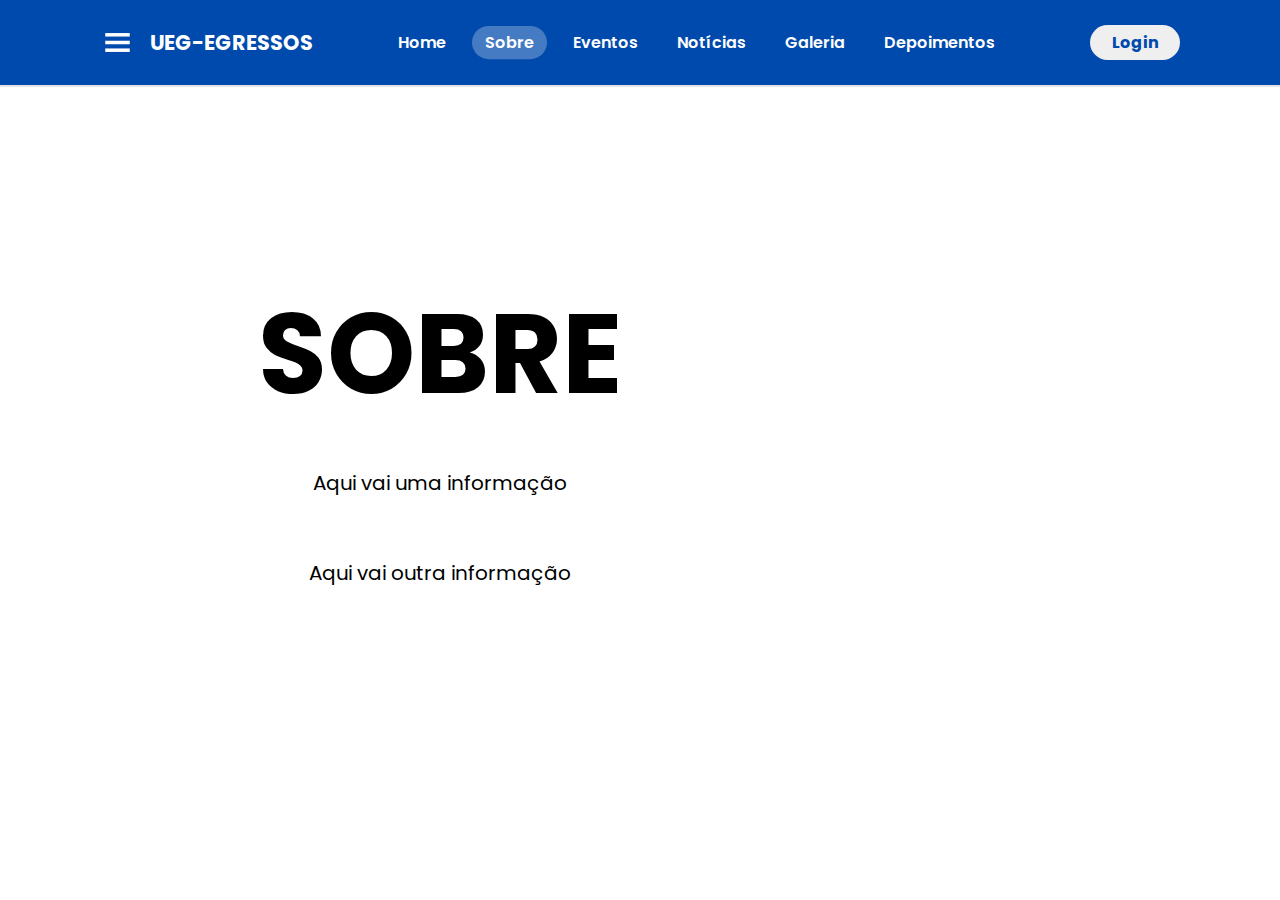
==== Sobre/index.html @ c4088205 "To apanhando pra fazer, mas ta indo" ====
<!DOCTYPE html>
<html lang="pt-br">
  <head>
    <meta charset="UTF-8" />
    <meta http-equiv="X-UA-Compatible" content="IE=edge" />
    <meta name="viewport" content="width=device-width, initial-scale=1.0" />
    <title>Portal de Egressos - UEG</title>
    <link rel="stylesheet" href="style.css" />
    <link
      href="https://unpkg.com/boxicons@2.1.4/css/boxicons.min.css"
      rel="stylesheet"
    />
  </head>

  <body>
    <header>
      <div class="logo-icone">
        <div class="container" onclick="myFunction(this)">
          <div class="bar1"></div>
          <div class="bar2"></div>
          <div class="bar3"></div>
        </div>

        <script>
          function myFunction(x) {
            x.classList.toggle("change");
          }
        </script>
        <h2 class="logo">UEG-EGRESSOS</h2>
      </div>
      <div class="center-header">
        <nav class="navigation">
          <a href="#">Home<span></span></a>
          <a href="#" class="active">Sobre<span></span></a>
          <a href="#">Eventos<span></span></a>
          <a href="#">Notícias<span></span></a>
          <a href="#">Galeria<span></span></a>
          <a href="#">Depoimentos<span></span></a>
        </nav>
      </div>
      <input type="submit" value="Login" />
    </header>
    <div class="content-page">
      <h1>SOBRE</h1>
      <p class="par1">
        Aqui vai uma informação
      </p>
      <p class="par2">
        Aqui vai outra informação
      </p>
    </div>
    <div class="image-body"></div>
    <!--Java Script-->
    <script src="script.js"></script>
  </body>
</html>
---- Sobre/style.css ----
@import url("https://fonts.googleapis.com/css2?family=Poppins:wght@300;400;500;600;700;800;900&display=swap");
:root {
  --color-primari: #004aad;
  --secondary-color: #4dc5ef;
}
* {
  margin: 0;
  padding: 0;
  box-sizing: border-box;
  font-family: "Poppins", sans-serif;
}

body {
  overflow-y: hidden;
  background-size: cover;
  background-attachment: fixed;
}

/* HEADER */

header {
  position: absolute;
  top: 0;
  left: 0;
  width: 100%;
  padding: 23px 100px;
  background: var(--color-primari);
  display: flex;
  justify-content: space-between;
  align-items: center;
  z-index: 100;
  border-bottom: solid #e4e4e4 2px;
}

.logo-icone {
  gap: 15px;
  display: flex;
  align-items: center;
  flex-direction: row;
}

.center-header {
  display: flex;
  align-items: center;
}

header input[type="submit"] {
  color: var(--color-primari);
  border-radius: 30px;
  width: 90px;
  height: 35px;
  border: 2px solid transparent;
  margin-left: 1rem;
  font-size: 16px;
  font-weight: bold;
  transition: 0.6s ease;
}

header input[type="submit"]:hover {
  background-color: transparent;
  border: 2px solid white;
  color: white;
  transform: scale(1.03);
}

.logo {
  font-size: 1.3em;
  color: white;
  user-select: none;
}

.navigation a {
  position: relative;
  font-size: 1em;
  color: #fff;
  font-weight: 600;
  text-decoration: none;
  margin-left: 5px;
  padding: 6px 15px;
}

.navigation a span {
  position: absolute;
  top: 0;
  left: 0;
  width: 100%;
  height: 100%;
  background: #fff;
  border-radius: 30px;
  z-index: -1;
  transform: scale(0);
  opacity: 0;
  transition: 0.5s ease;
}

.navigation a:hover span,
.navigation a.active span {
  transform: scale(0.95);
  opacity: 0.27;
}

.content-page {
  margin-left: 120px;
  margin-top: 30vh;
  width: 50vw;
  height: 60vh;
  display: flex;
  flex-direction: column;
  align-items: center;
  background-color: transparent;
}

.content-page h1 {
  font-weight: bold;
  font-size: 7rem;
  text-align: start;
}

.content-page h2 {
  font-size: 5.3rem;
  margin-top: -35px;
}

.content-page p {
  font-size: 20px;
  margin: 30px;
  text-align: center;
}

.btn-content input {
  color: black;
  background-color: transparent;
  border-radius: 30px;
  width: 90px;
  height: 40px;
  margin-left: 1rem;
  font-size: 16px;
  font-weight: bold;
}
.btn-content .btn1 {
  width: 120px;
  border-color: var(--secondary-color);
  border-style: solid;
  border-width: 3px;
}
.btn-content .btn2 {
  color: var(--color-primari);
  background-color: var(--secondary-color);
  border-style: none;
}
.btn-content input:hover {
  cursor: pointer;
  transition: 1s ease;
  transform: scale(1.04);
}

/* Media Query tablets */

@media (max-width: 1200px) {
  .center-header {
    display: none;
  }
  body {
    overflow-y: hidden;
    /*background: url(/assets/img/full-background.png) no-repeat; */
    background-size: cover;
    background-attachment: fixed;
    background-position: -280px;
  }
}

/* Media Query mobile */
@media (max-width: 850px) {
  .content-page {
    width: 100vw;
    margin: 0 auto;
    margin-top: 30vh;
  }
  .content-page p {
    text-align: center;
  }
}

/*   Animação botão     */
.container {
  display: inline-block;
  cursor: pointer;
  transform: scale(0.7);
}

.bar1,
.bar2,
.bar3 {
  width: 35px;
  height: 5px;
  background-color: #fff;
  margin: 6px 0;
  transition: 0.4s;
}

.change .bar1 {
  transform: translate(0, 11px) rotate(-45deg);
}

.change .bar2 {
  opacity: 0;
}

.change .bar3 {
  transform: translate(0, -11px) rotate(45deg);
}
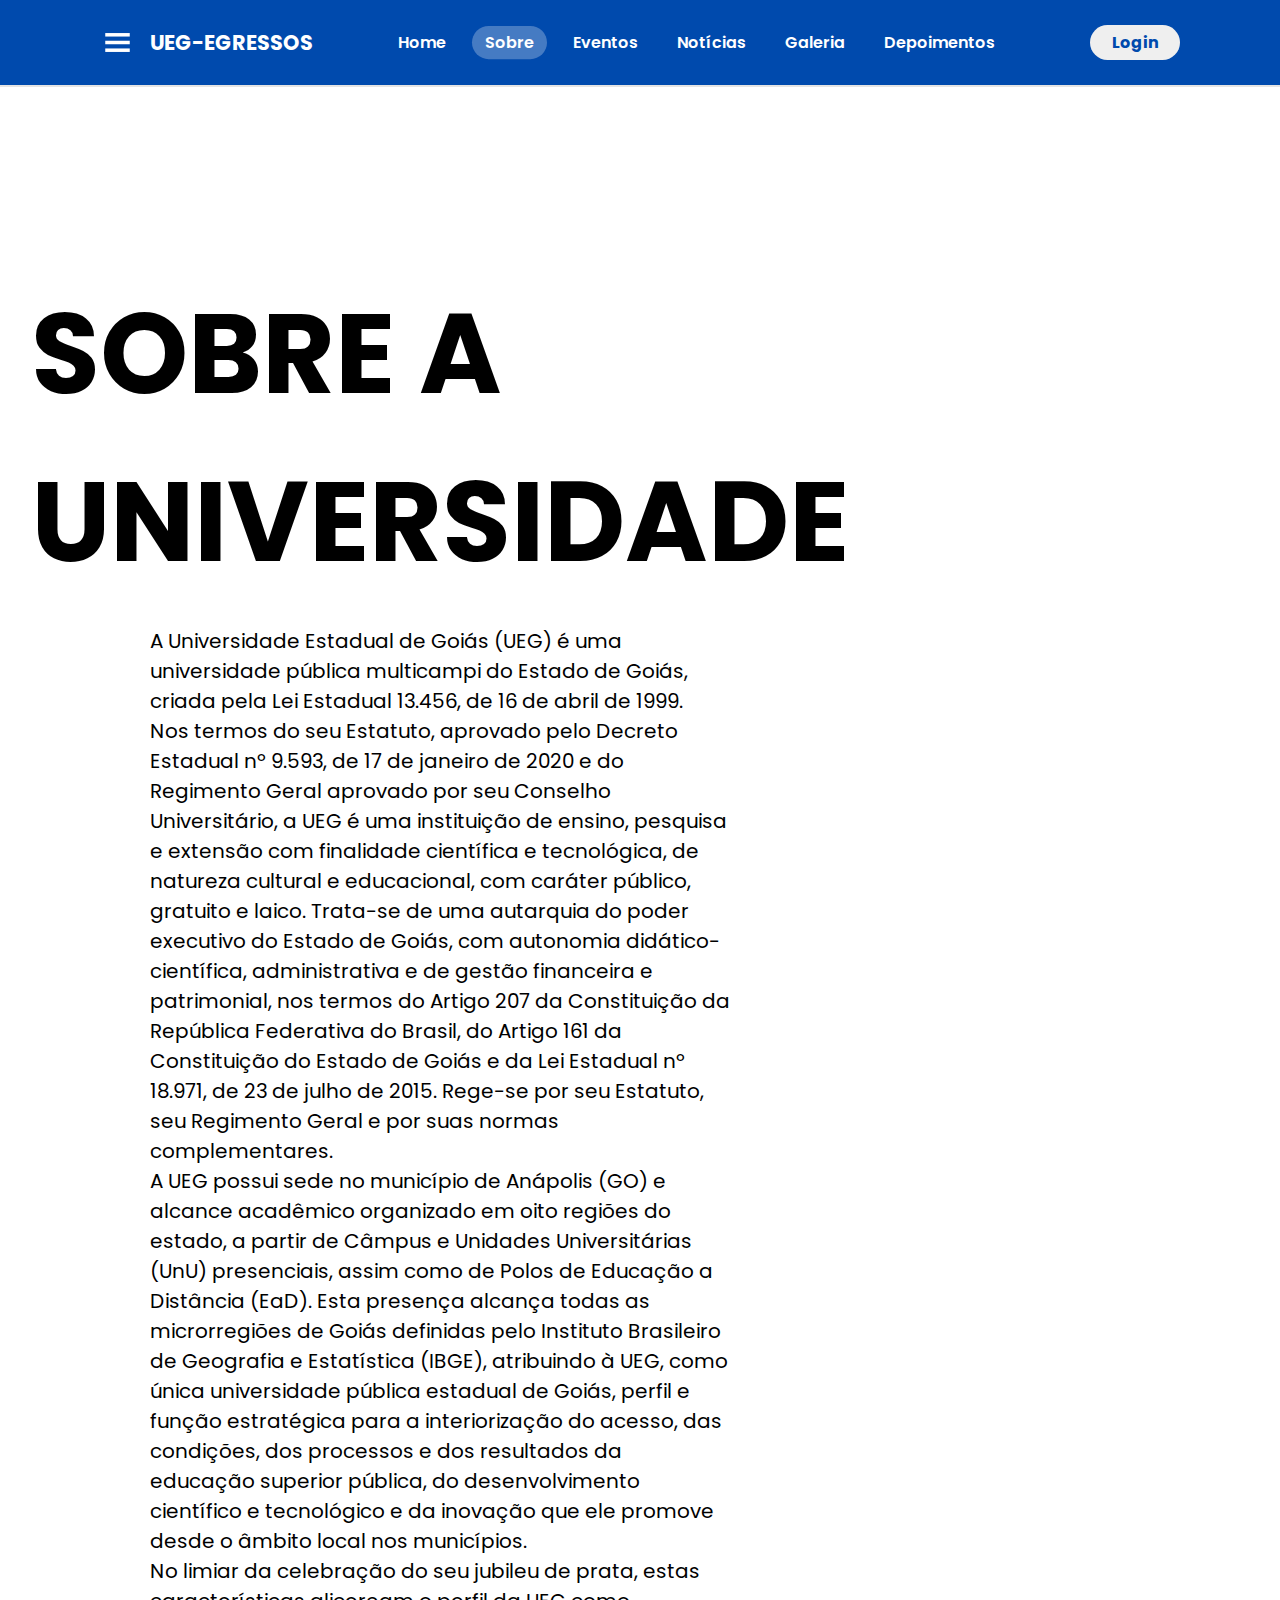
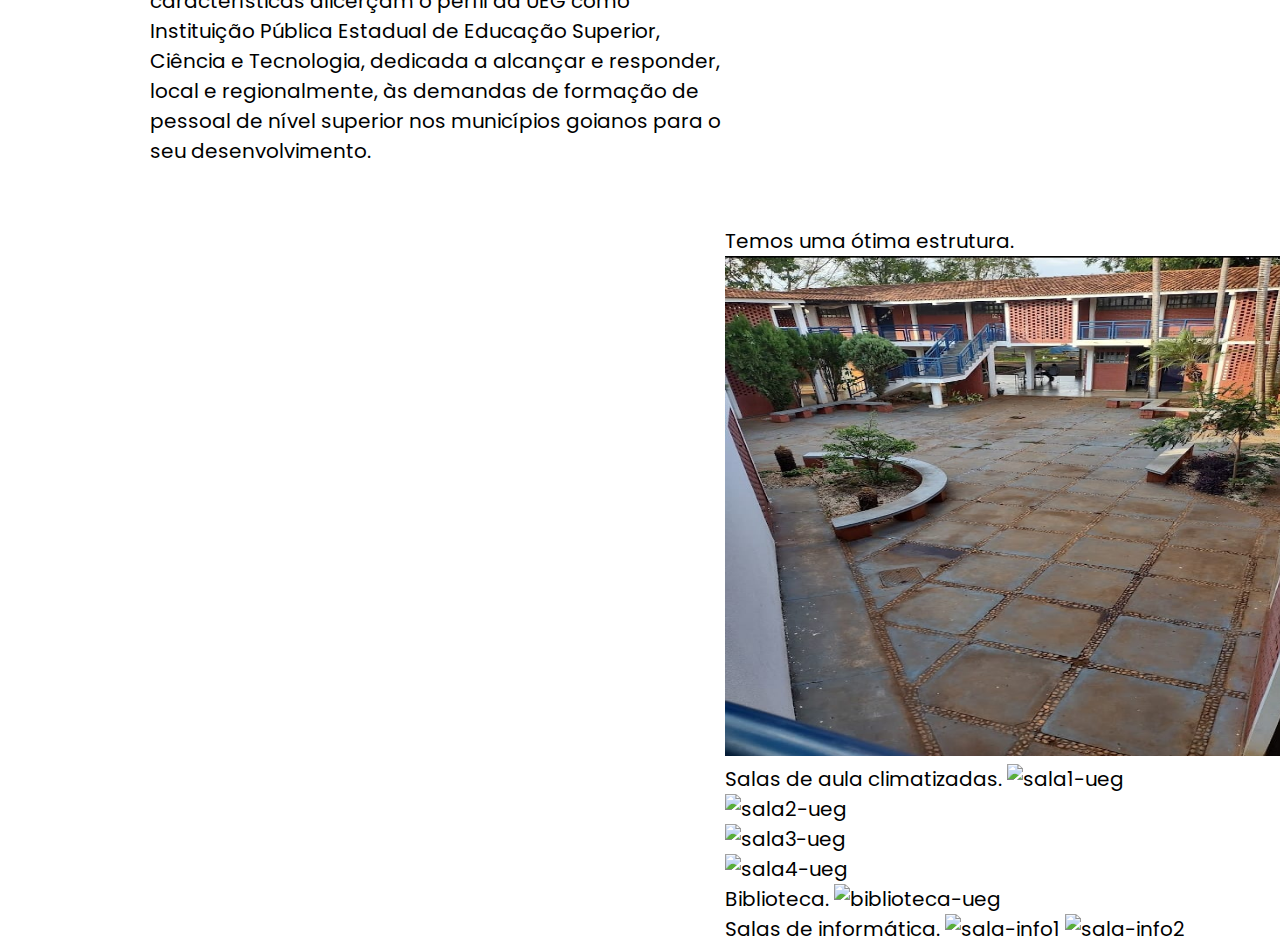
==== commit 298eb5f3: "É isso ai por hoje" ====
--- a/Sobre/index.html
+++ b/Sobre/index.html
@@ -41,13 +41,31 @@
       <input type="submit" value="Login" />
     </header>
     <div class="content-page">
-      <h1>SOBRE</h1>
-      <p class="par1">
-        Aqui vai uma informação
+      <h1>SOBRE A UNIVERSIDADE</h1>
+      <p id="par1">
+        A Universidade Estadual de Goiás (UEG) é uma universidade pública multicampi do Estado de Goiás, criada pela Lei Estadual 13.456, de 16 de abril de 1999.
+        <br>
+        Nos termos do seu Estatuto, aprovado pelo Decreto Estadual nº 9.593, de 17 de janeiro de 2020 e do Regimento Geral aprovado por seu Conselho Universitário, a UEG é uma instituição de ensino, pesquisa e extensão com finalidade científica e tecnológica, de natureza cultural e educacional, com caráter público, gratuito e laico. Trata-se de uma autarquia do poder executivo do Estado de Goiás, com autonomia didático-científica, administrativa e de gestão financeira e patrimonial, nos termos do Artigo 207 da Constituição da República Federativa do Brasil, do Artigo 161 da Constituição do Estado de Goiás e da Lei Estadual nº 18.971, de 23 de julho de 2015. Rege-se por seu Estatuto, seu Regimento Geral e por suas normas complementares.
+        <br>
+        A UEG possui sede no município de Anápolis (GO) e alcance acadêmico organizado em oito regiões do estado, a partir de Câmpus e Unidades Universitárias (UnU) presenciais, assim como de Polos de Educação a Distância (EaD). Esta presença alcança todas as microrregiões de Goiás definidas pelo Instituto Brasileiro de Geografia e Estatística (IBGE), atribuindo à UEG, como única universidade pública estadual de Goiás, perfil e função estratégica para a interiorização do acesso, das condições, dos processos e dos resultados da educação superior pública, do desenvolvimento científico e tecnológico e da inovação que ele promove desde o âmbito local nos municípios.
+        <br>
+        No limiar da celebração do seu jubileu de prata, estas características alicerçam o perfil da UEG como Instituição Pública Estadual de Educação Superior, Ciência e Tecnologia, dedicada a alcançar e responder, local e regionalmente, às demandas de formação de pessoal de nível superior nos municípios goianos para o seu desenvolvimento.
       </p>
-      <p class="par2">
-        Aqui vai outra informação
+      <p id="par2">
+        Temos uma ótima estrutura.
+        <img src="assets/imagem-ueg.jpeg" alt="imagem-ueg"><br>
+        Salas de aula climatizadas.
+        <img src="" alt="sala1-ueg"><br>
+        <img src="" alt="sala2-ueg"><br>
+        <img src="" alt="sala3-ueg"><br>
+        <img src="" alt="sala4-ueg"><br>
+        Biblioteca.
+        <img src="" alt="biblioteca-ueg"><br>
+        Salas de informática.
+        <img src="" alt="sala-info1">
+        <img src="" alt="sala-info2"><br>
       </p>
+      
     </div>
     <div class="image-body"></div>
     <!--Java Script-->
--- a/Sobre/style.css
+++ b/Sobre/style.css
@@ -3,6 +3,24 @@
   --color-primari: #004aad;
   --secondary-color: #4dc5ef;
 }
+
+/* Barra de rolagem */
+::-webkit-scrollbar {
+  width: 8px; /* Largura da barra de rolagem */
+}
+
+/* Alça da barra de rolagem */
+::-webkit-scrollbar-thumb {
+  background-color: #ADD8E6; /* Cor da alça */
+  border-radius: 4px; /* Borda arredondada da alça */
+}
+
+/* Alça da barra de rolagem ao passar o mouse */
+::-webkit-scrollbar-thumb:hover {
+  background-color: #87CEEB; /* Cor da alça ao passar o mouse */
+}
+
+
 * {
   margin: 0;
   padding: 0;
@@ -11,7 +29,7 @@
 }
 
 body {
-  overflow-y: hidden;
+  scroll-behavior: smooth;
   background-size: cover;
   background-attachment: fixed;
 }
@@ -124,7 +142,27 @@
 .content-page p {
   font-size: 20px;
   margin: 30px;
-  text-align: center;
+  text-align: left;
+}
+
+#par1{
+  position: relative;
+  bottom: 10px;
+  left: auto;
+  right: auto;
+ 
+}
+
+#par2 {
+  position: relative;
+  bottom: 10px;
+  margin-left: 1200px;
+}
+
+img{
+  width: 600px;
+  height: 500px;
+  margin-right: auto;
 }
 
 .btn-content input {
